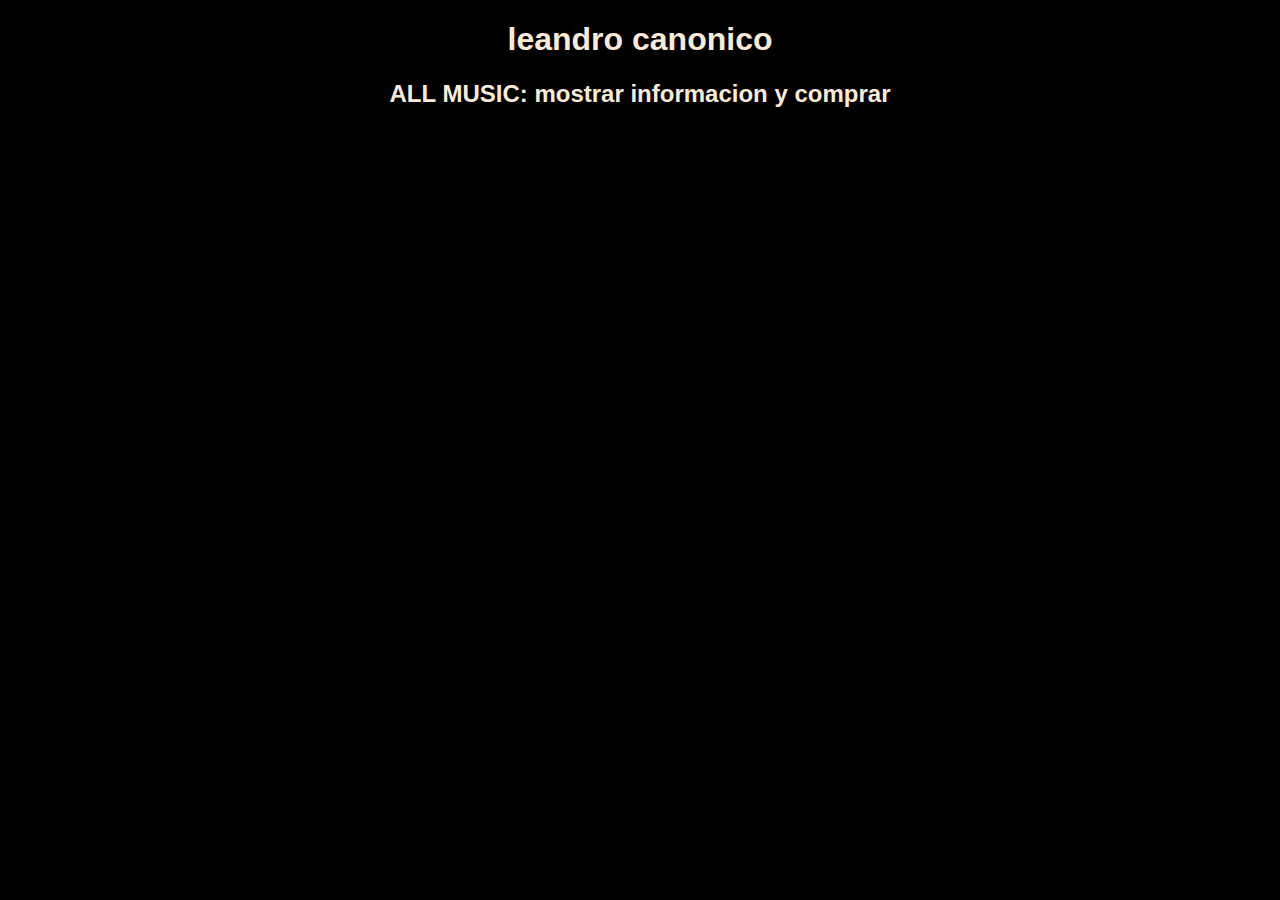
==== index.html @ 63a53e21 "primer commit" ====
<!DOCTYPE html>
<html lang="es">
<head>
    <meta charset="UTF-8">
    <meta http-equiv="X-UA-Compatible" content="IE=edge">
    <meta name="viewport" content="width=device-width, initial-scale=1.0">
    <link rel="stylesheet" href="./css/estilo.css">
    <title>Primera entrega</title>
</head>
<h1>leandro canonico</h1>
<h2>ALL MUSIC: mostrar informacion y comprar</h2>
<script src="./js/main.js"></script>
</body>
</html>
---- css/estilo.css ----
* {
    background-color: black;
}
h1,h2 {
    color: antiquewhite;
    font-family: Verdana, Geneva, Tahoma, sans-serif;
    display: flex;
    justify-content: center;
}
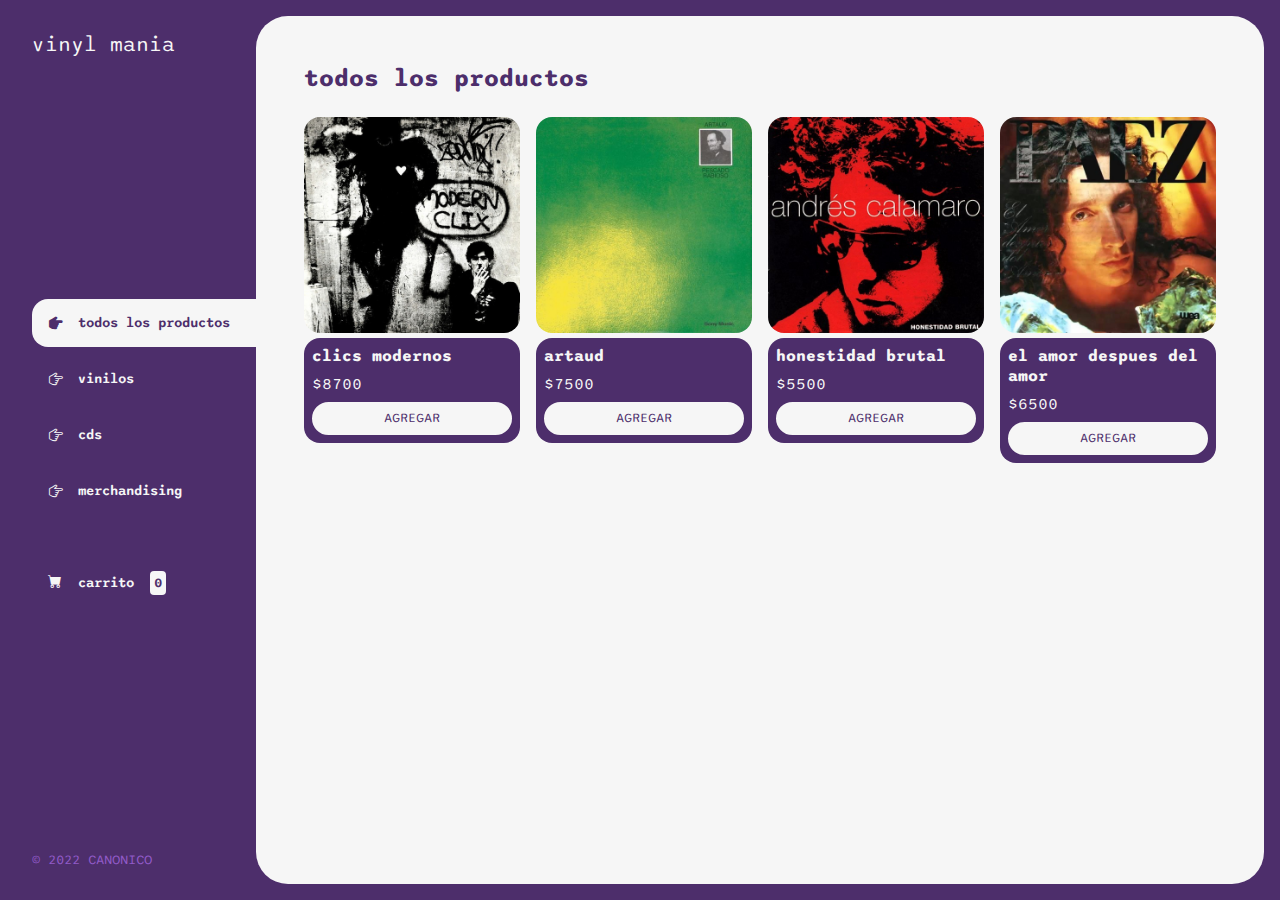
==== commit 3f1f90e8: "cambiamos estetica proyecto" ====
--- a/index.html
+++ b/index.html
@@ -1,14 +1,89 @@
 <!DOCTYPE html>
 <html lang="es">
-<head>
-    <meta charset="UTF-8">
-    <meta http-equiv="X-UA-Compatible" content="IE=edge">
-    <meta name="viewport" content="width=device-width, initial-scale=1.0">
-    <link rel="stylesheet" href="./css/estilo.css">
-    <title>Primera entrega</title>
-</head>
-<h1>leandro canonico</h1>
-<h2>ALL MUSIC: mostrar informacion y comprar</h2>
-<script src="./js/main.js"></script>
-</body>
-</html>+    <head>
+        <meta charset="UTF-8" />
+        <meta http-equiv="X-UA-Compatible" content="IE=edge" />
+        <meta name="viewport" content="width=device-width, initial-scale=1.0" />
+        <!-- ICONO -->
+        <link rel="icon" href="assets/img/vinyl.svg" />
+        <!-- MI CSS -->
+        <link rel="stylesheet" href="./css/estilo.css" />
+        <!-- ICONOS BOOTSTRAP -->
+        <link rel="stylesheet" href="https://cdn.jsdelivr.net/npm/bootstrap-icons@1.10.1/font/bootstrap-icons.css" />
+        <title>vinyl Mania</title>
+    </head>
+    <body>
+        <div class="wrapper">
+            <aside>
+                <header>
+                    <h1 class="logo">vinyl mania</h1>
+                </header>
+                <nav>
+                    <ul class="menu">
+                        <li>
+                            <button class="button-menu button-category active">
+                                <i class="bi bi-hand-index-thumb-fill"></i>todos los productos
+                            </button>
+                        </li>
+                        <li>
+                            <button class="button-menu button-category"><i class="bi bi-hand-index-thumb"></i>vinilos</button>
+                        </li>
+                        <li>
+                            <button class="button-menu button-category"><i class="bi bi-hand-index-thumb"></i>cds</button>
+                        </li>
+                        <li>
+                            <button class="button-menu button-category"><i class="bi bi-hand-index-thumb"></i>merchandising</button>
+                        </li>
+                        <li>
+                            <a class="button-menu button-cart" href="./carrito.html"
+                                ><i class="bi bi-cart-fill"></i>carrito<span class="number">0</span></a
+                            >
+                        </li>
+                    </ul>
+                </nav>
+                <footer>
+                    <p class="footer-text">© 2022 CANONICO</p>
+                </footer>
+            </aside>
+            <main>
+                <h2 class="main-title">todos los productos</h2>
+                <div class="products-container">
+                    <div class="product">
+                        <img class="product-img" src="./assets/img/vinilos/clicsModernos.jpg" alt="" />
+                        <div class="product-details">
+                            <h3 class="product-title">clics modernos</h3>
+                            <p class="product-price">$8700</p>
+                            <button class="add-product">agregar</button>
+                        </div>
+                    </div>
+                    <div class="product">
+                        <img class="product-img" src="./assets/img/vinilos/artaud.jpg" alt="" />
+                        <div class="product-details">
+                            <h3 class="product-title">artaud</h3>
+                            <p class="product-price">$7500</p>
+                            <button class="add-product">agregar</button>
+                        </div>
+                    </div>
+                    <div class="product">
+                        <img class="product-img" src="./assets/img/vinilos/honestidadBrutal.jpg" alt="" />
+                        <div class="product-details">
+                            <h3 class="product-title">honestidad brutal</h3>
+                            <p class="product-price">$5500</p>
+                            <button class="add-product">agregar</button>
+                        </div>
+                    </div>
+                    <div class="product">
+                        <img class="product-img" src="./assets/img/vinilos/elAmor.jpg" alt="" />
+                        <div class="product-details">
+                            <h3 class="product-title">el amor despues del amor</h3>
+                            <p class="product-price">$6500</p>
+                            <button class="add-product">agregar</button>
+                        </div>
+                    </div>
+                </div>
+            </main>
+        </div>
+        <!-- MI JS -->
+        <script src="./js/main.js"></script>
+    </body>
+</html>
--- a/css/estilo.css
+++ b/css/estilo.css
@@ -1,9 +1,263 @@
+/** GENERALES **/
+@import url("https://fonts.googleapis.com/css2?family=Sono&display=swap");
+
+:root {
+    --clr-main: rgb(77, 46, 107);
+    --clr-main-light: rgb(146, 91, 201);
+    --clr-white: rgb(246, 246, 246);
+    --clr-gray: rgb(211, 207, 207);
+    --clr-orange: rgb(227, 148, 0);
+}
+
 * {
-    background-color: black;
-}
-h1,h2 {
-    color: antiquewhite;
-    font-family: Verdana, Geneva, Tahoma, sans-serif;
-    display: flex;
-    justify-content: center;
-}+    margin: 0;
+    padding: 0;
+    box-sizing: border-box;
+    font-family: "Sono", sans-serif;
+}
+
+h1,
+h2,
+h3,
+h4,
+h5,
+h6,
+p,
+a,
+imput,
+textarea,
+ul {
+    margin: 0;
+    padding: 0;
+}
+
+ul {
+    list-style-type: none;
+}
+
+a {
+    text-decoration: none;
+}
+
+/** INDEX **/
+
+.wrapper {
+    display: grid;
+    grid-template-columns: 1fr 4fr;
+    background-color: var(--clr-main);
+}
+
+aside {
+    padding: 2rem;
+    padding-right: 0;
+    color: var(--clr-white);
+    position: sticky;
+    top: 0;
+    height: 100vh;
+    display: flex;
+    flex-direction: column;
+    justify-content: space-between;
+}
+
+.logo {
+    font-weight: 400;
+    font-size: 1.3rem;
+}
+
+.menu {
+    display: flex;
+    flex-direction: column;
+    gap: 0.5rem;
+}
+
+.button-menu {
+    background-color: transparent;
+    border: 0;
+    color: var(--clr-white);
+    cursor: pointer;
+    display: flex;
+    align-items: center;
+    gap: 1rem;
+    font-weight: 600;
+    padding: 1rem;
+    font-size: 0.85rem;
+}
+
+.button-menu.active {
+    background-color: var(--clr-white);
+    color: var(--clr-main);
+    width: 100%;
+    border-top-left-radius: 1rem;
+    border-bottom-left-radius: 1rem;
+}
+
+.bi-hand-index-thumb-fill,
+.bi-hand-index-thumb {
+    transform: rotateZ(90deg);
+}
+
+.button-cart {
+    margin-top: 2rem;
+}
+
+.number {
+    background-color: var(--clr-white);
+    color: var(--clr-main);
+    padding: 0.25rem;
+    border-radius: 0.25rem;
+}
+
+.footer-text {
+    color: var(--clr-main-light);
+    font-size: 0.85rem;
+}
+
+main {
+    background-color: var(--clr-white);
+    margin: 1rem;
+    margin-left: 0;
+    border-radius: 2rem;
+    padding: 3rem;
+}
+
+.main-title {
+    color: var(--clr-main);
+    margin-bottom: 1.5rem;
+}
+
+.products-container {
+    display: grid;
+    grid-template-columns: repeat(4, 1fr);
+    gap: 1rem;
+}
+
+.product-img {
+    max-width: 100%;
+    border-radius: 1rem;
+}
+
+.product-details {
+    background-color: var(--clr-main);
+    color: var(--clr-white);
+    padding: 0.5rem;
+    border-radius: 1rem;
+    display: flex;
+    flex-direction: column;
+    gap: 0.5rem;
+}
+
+.product-title {
+    font-size: 1rem;
+}
+
+.add-product {
+    border: 0;
+    background-color: var(--clr-white);
+    color: var(--clr-main);
+    padding: 0.4rem;
+    border-radius: 2rem;
+    text-transform: uppercase;
+    cursor: pointer;
+    border: 2px solid var(--clr-white);
+    transition: background-color 0.6s, color 0.2s;
+}
+
+.add-product:hover {
+    background-color: var(--clr-main);
+    color: var(--clr-white);
+}
+
+/** CARRITO **/
+
+.cart-container {
+    display: flex;
+    flex-direction: column;
+    gap: 1.5rem;
+}
+
+.empty-cart,
+.bought-cart {
+    color: var(--clr-main);
+}
+
+.cart-products {
+    display: flex;
+    flex-direction: column;
+    gap: 1rem;
+}
+
+.cart-product {
+    display: flex;
+    align-items: center;
+    justify-content: space-between;
+    background-color: var(--clr-gray);
+    color: var(--clr-main);
+    padding: 0.5rem;
+    padding-right: 1.5rem;
+    border-radius: 1rem;
+}
+
+.cart-product-img {
+    width: 5rem;
+    border-radius: 1rem;
+}
+
+.cart-product small {
+    font-size: 0.75rem;
+}
+
+.cart-product-delete {
+    font-size: 1rem;
+    border: 0;
+    background-color: transparent;
+    color: var(--clr-orange);
+    cursor: pointer;
+}
+
+.cart-actions {
+    display: flex;
+    justify-content: space-between;
+}
+
+.cart-actions-empty {
+    border: 0;
+    background-color: var(--clr-gray);
+    padding: 1rem;
+    border-radius: 1rem;
+    color: var(--clr-main);
+    text-transform: uppercase;
+    cursor: pointer;
+    font-weight: 800;
+}
+
+.cart-actions-right {
+    display: flex;
+}
+
+.cart-actions-total {
+    display: flex;
+    background-color: var(--clr-gray);
+    padding: 1rem;
+    color: var(--clr-main);
+    text-transform: uppercase;
+    border-top-left-radius: 1rem;
+    border-bottom-left-radius: 1rem;
+    font-weight: 800;
+    gap: 1rem;
+}
+
+.cart-actions-buy {
+    border: 0;
+    background-color: var(--clr-main);
+    padding: 1rem;
+    color: var(--clr-white);
+    text-transform: uppercase;
+    cursor: pointer;
+    border-top-right-radius: 1rem;
+    border-bottom-right-radius: 1rem;
+    font-weight: 800;
+}
+
+.disabled {
+    display: none;
+}
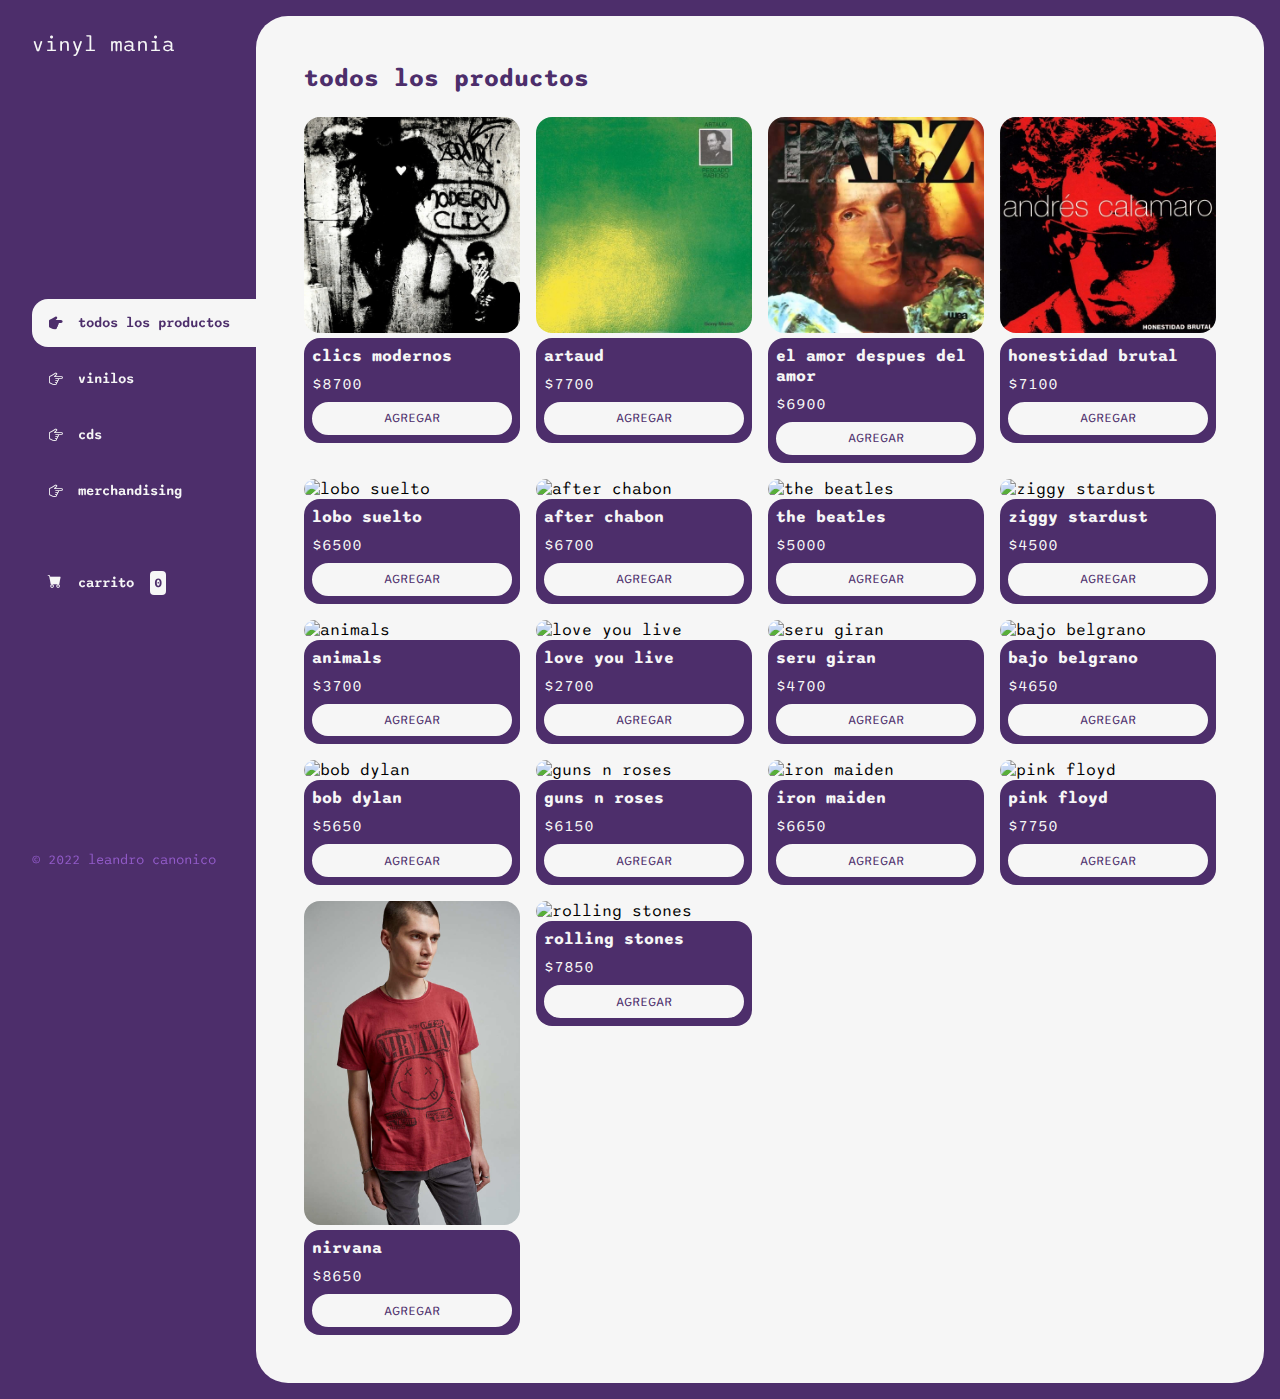
==== commit e37510b8: "carrito terminado" ====
--- a/index.html
+++ b/index.html
@@ -21,68 +21,38 @@
                 <nav>
                     <ul class="menu">
                         <li>
-                            <button class="button-menu button-category active">
+                            <button id="all" class="button-menu button-category active">
                                 <i class="bi bi-hand-index-thumb-fill"></i>todos los productos
                             </button>
                         </li>
                         <li>
-                            <button class="button-menu button-category"><i class="bi bi-hand-index-thumb"></i>vinilos</button>
+                            <button id="vinilos" class="button-menu button-category"><i class="bi bi-hand-index-thumb"></i>vinilos</button>
                         </li>
                         <li>
-                            <button class="button-menu button-category"><i class="bi bi-hand-index-thumb"></i>cds</button>
+                            <button id="cds" class="button-menu button-category"><i class="bi bi-hand-index-thumb"></i>cds</button>
                         </li>
                         <li>
-                            <button class="button-menu button-category"><i class="bi bi-hand-index-thumb"></i>merchandising</button>
+                            <button id="merchandising" class="button-menu button-category"><i class="bi bi-hand-index-thumb"></i>merchandising</button>
                         </li>
                         <li>
                             <a class="button-menu button-cart" href="./carrito.html"
-                                ><i class="bi bi-cart-fill"></i>carrito<span class="number">0</span></a
+                                ><i class="bi bi-cart-fill"></i>carrito<span id="number" class="number">0</span></a
                             >
                         </li>
                     </ul>
                 </nav>
                 <footer>
-                    <p class="footer-text">© 2022 CANONICO</p>
+                    <p class="footer-text">© 2022 leandro canonico</p>
                 </footer>
             </aside>
             <main>
-                <h2 class="main-title">todos los productos</h2>
-                <div class="products-container">
-                    <div class="product">
-                        <img class="product-img" src="./assets/img/vinilos/clicsModernos.jpg" alt="" />
-                        <div class="product-details">
-                            <h3 class="product-title">clics modernos</h3>
-                            <p class="product-price">$8700</p>
-                            <button class="add-product">agregar</button>
-                        </div>
-                    </div>
-                    <div class="product">
-                        <img class="product-img" src="./assets/img/vinilos/artaud.jpg" alt="" />
-                        <div class="product-details">
-                            <h3 class="product-title">artaud</h3>
-                            <p class="product-price">$7500</p>
-                            <button class="add-product">agregar</button>
-                        </div>
-                    </div>
-                    <div class="product">
-                        <img class="product-img" src="./assets/img/vinilos/honestidadBrutal.jpg" alt="" />
-                        <div class="product-details">
-                            <h3 class="product-title">honestidad brutal</h3>
-                            <p class="product-price">$5500</p>
-                            <button class="add-product">agregar</button>
-                        </div>
-                    </div>
-                    <div class="product">
-                        <img class="product-img" src="./assets/img/vinilos/elAmor.jpg" alt="" />
-                        <div class="product-details">
-                            <h3 class="product-title">el amor despues del amor</h3>
-                            <p class="product-price">$6500</p>
-                            <button class="add-product">agregar</button>
-                        </div>
-                    </div>
+                <h2 id="main-title" class="main-title">todos los productos</h2>
+                <div id="products-container" class="products-container">
+                    <!-- ESTA SECCION SE RELLENA CON JS-->
                 </div>
             </main>
         </div>
+
         <!-- MI JS -->
         <script src="./js/main.js"></script>
     </body>
